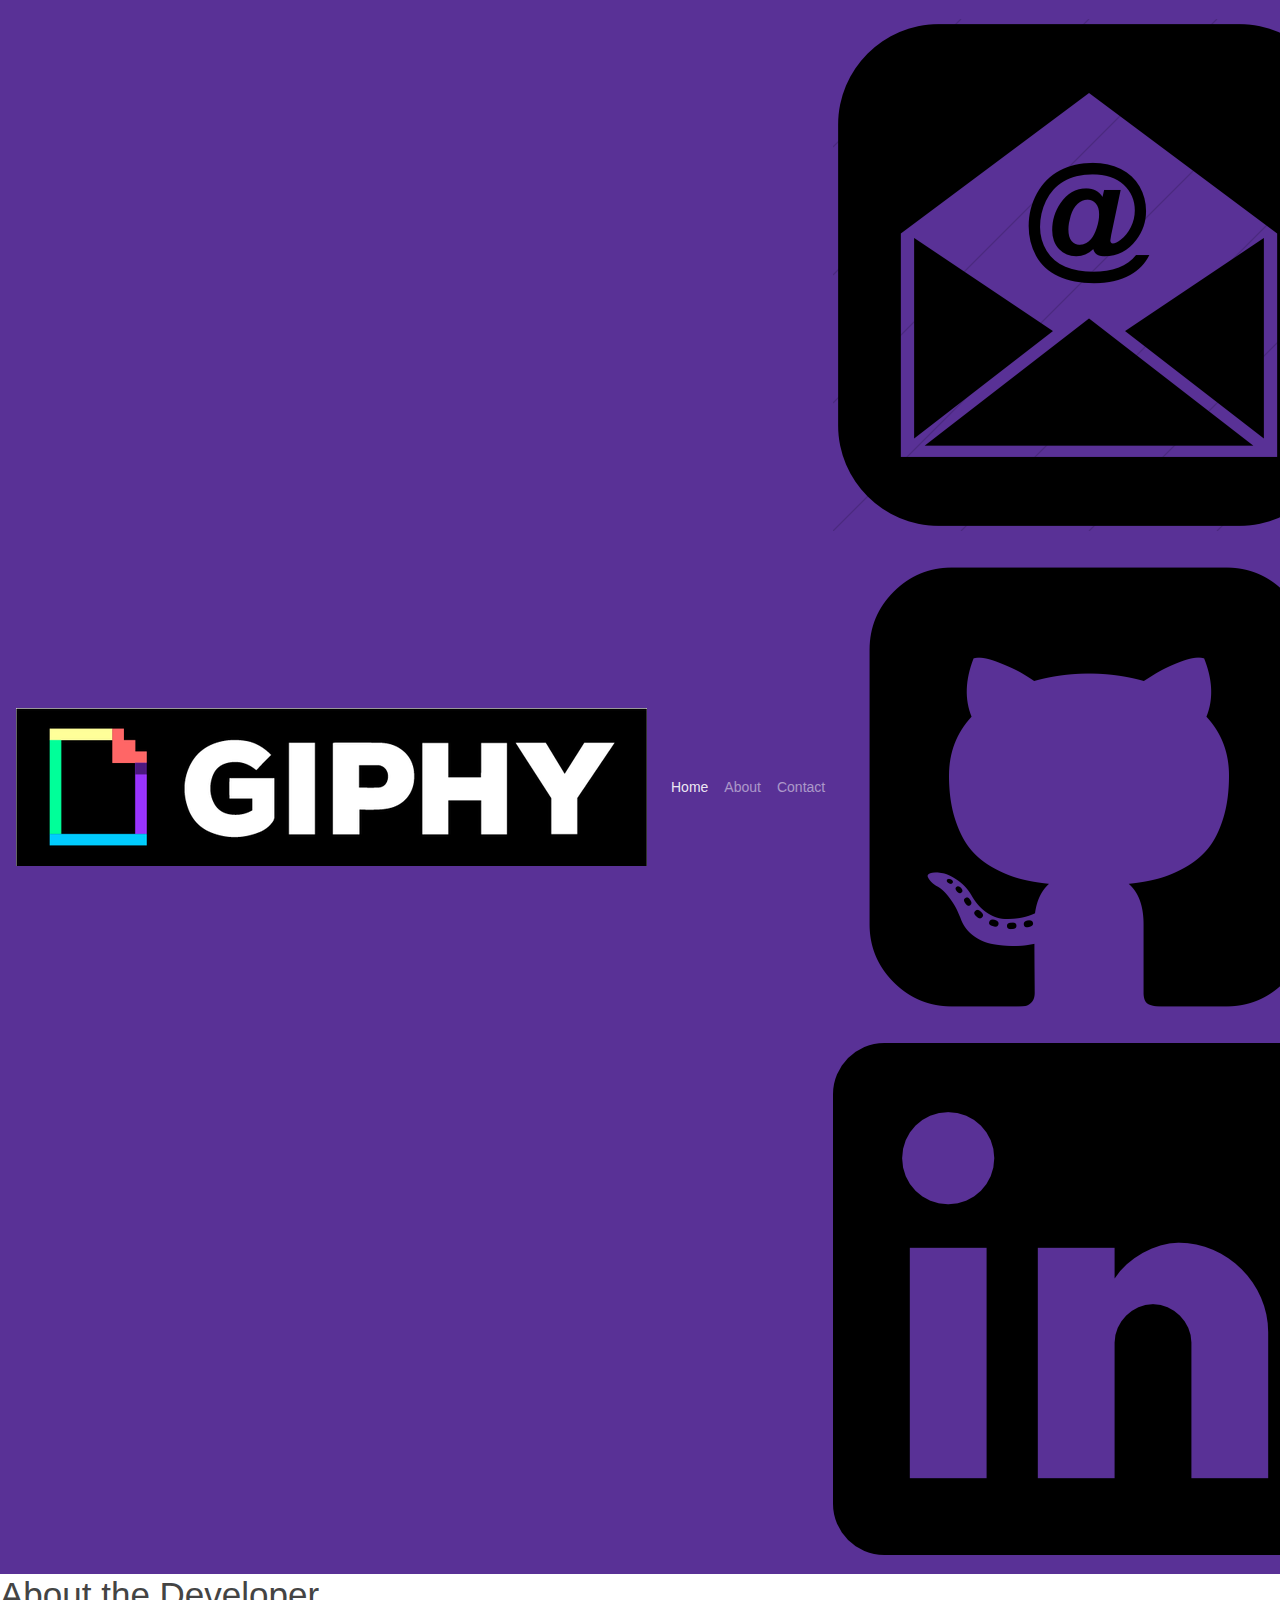
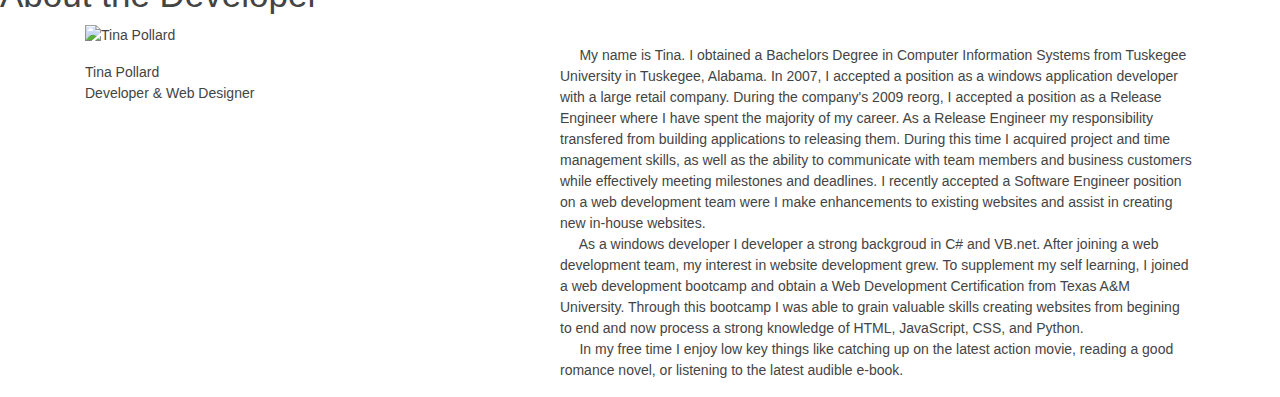
==== about.html @ 1d711af4 "add title to links" ====
<!DOCTYPE html>
<html lang="en-US">

<head>
    <title>About Me</title>
    <link rel="stylesheet" href="styles/bootstrap.min.css" />
    <link rel="stylesheet" href="css/style.css" />
</head>

<header>
    <nav class="navbar navbar-expand-lg navbar-dark bg-primary">
        <a class="navbar-brand" href="index.html"><img id="giphy-img" src="img/Giphy_Logo.png" alt="Giphy Logo"></a>
        <button class="navbar-toggler" type="button" data-toggle="collapse" data-target="#navbarColor01"
            aria-controls="navbarColor01" aria-expanded="false" aria-label="Toggle navigation">
            <span class="navbar-toggler-icon"></span>
        </button>

        <div class="collapse navbar-collapse" id="navbarColor01">
            <ul class="navbar-nav mr-auto">
                <li class="nav-item active">
                    <a class="nav-link" href="index.html" title="Home Page">Home </a>
                </li>
                <li class="nav-item">
                    <a class="nav-link" href="about.html" title="About The Developer">About <span class="sr-only">(current)</span></a>
                </li>
                <li class="nav-item">
                    <a class="nav-link" href="contact.html" title="Contact The Developer">Contact</a>
                </li>
            </ul>
        </div>
       
        <div class="contact-me">
            <a href="contact.html"><img src="img/mail-black-envelope-symbol.png" alt="Email Logo" id="emailMe"
                    title="Email Me"></a>
            <a href="https://github.com/mstina03" target="_blank"><img src="img/github-square-512.png" alt="Github Logo"
                    id="gitHub" title="View My GitHub"></a>
            <a href="https://www.linkedin.com" target="_blank"><img src="img/Linked In.png" alt="Linked In Logo"
                    id="linkedin" title="View My Linkedin"></a>
        </div>
    </nav>
</header>

<body>

    <h1>About the Developer</h1>
    <div class="about">

        <div class="container">
            <div class="row">
                <div class="col-md-4">
                    <figure>
                        <img id="aboutImg" src="img/IMG_2383.png" alt=" Tina Pollard">
                    </figure>
                    <figcaption>Tina Pollard <br> Developer & Web Designer </figcaption>
                </div>
                <div class="col-md-1"></div>
                <div class="col-md-7" id="aboutInfo">
                    <p>
                        <br>
                        &nbsp;&nbsp;&nbsp;&nbsp;
                        My name is Tina. I obtained a Bachelors Degree in Computer Information Systems from Tuskegee
                        University in Tuskegee, Alabama. In 2007, I accepted a position as a windows application
                        developer with a large retail company. During the company's 2009 reorg, I accepted a position as
                        a Release Engineer where I have spent the majority of my career. As a Release Engineer my
                        responsibility transfered from building applications to releasing them. During this time I
                        acquired project and time management skills, as well as the ability to communicate with team
                        members and business customers while effectively meeting milestones and deadlines.
                        I recently accepted a Software Engineer position on a web development team were I make
                        enhancements to existing websites and assist in creating new in-house websites.<br>

                        &nbsp;&nbsp;&nbsp;&nbsp;
                        As a windows developer I developer a strong backgroud in C# and VB.net. After joining a web
                        development team, my interest in website development grew. To supplement my self learning, I
                        joined a web development bootcamp and obtain a Web Development Certification from Texas A&M
                        University. Through this bootcamp I was able to grain valuable skills creating websites from
                        begining to end and now process a strong knowledge of HTML, JavaScript, CSS, and Python. <br>

                        &nbsp;&nbsp;&nbsp;&nbsp;
                        In my free time I enjoy low key things like catching up on the latest action movie, reading a
                        good romance novel, or listening to the latest audible e-book.

                    </p>
                </div>

            </div>
        </div>

    </div>

    <script src="scripts/jquery-3.4.1.js"></script>
    <script src="scripts/bootstrap.min.js"></script>

</body>


</html>
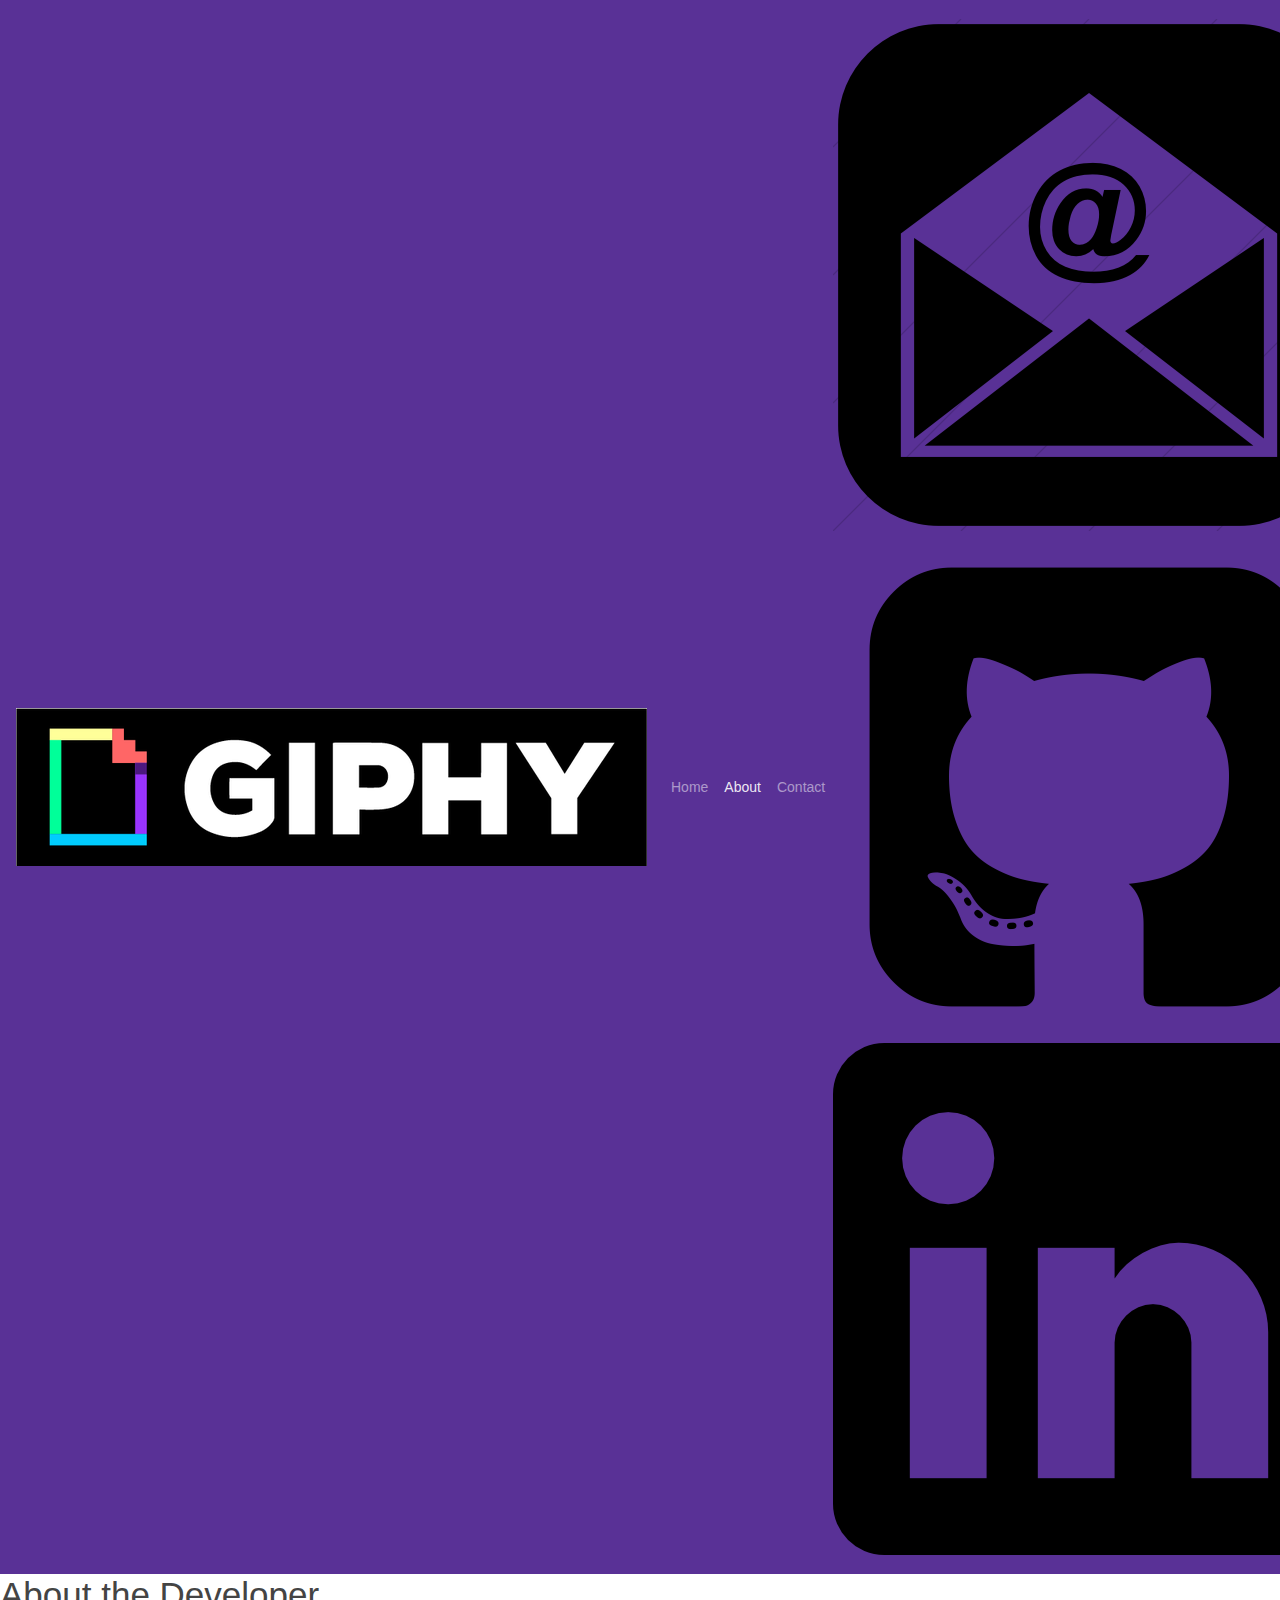
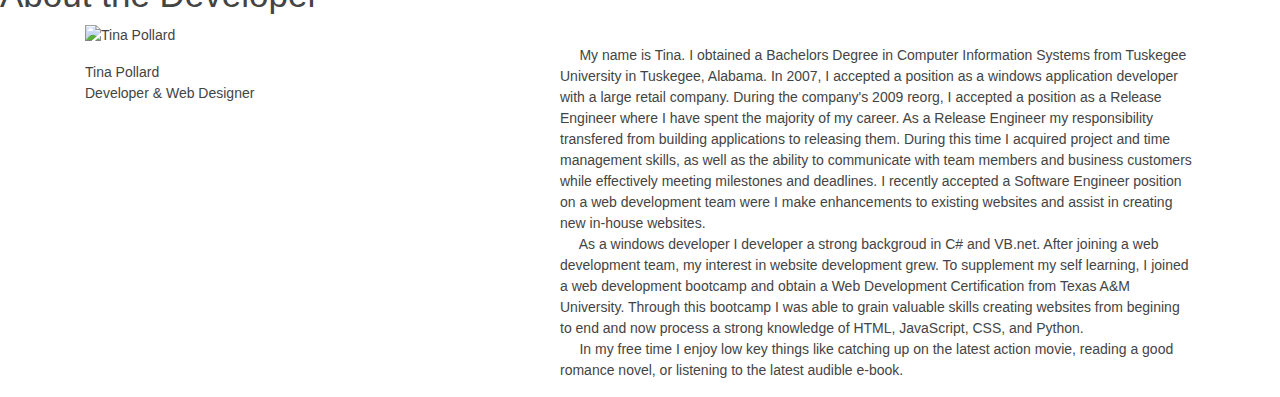
==== commit dc425bf9: "update nav item active status" ====
--- a/about.html
+++ b/about.html
@@ -17,25 +17,26 @@
 
         <div class="collapse navbar-collapse" id="navbarColor01">
             <ul class="navbar-nav mr-auto">
-                <li class="nav-item active">
+                <li class="nav-item">
                     <a class="nav-link" href="index.html" title="Home Page">Home </a>
                 </li>
-                <li class="nav-item">
-                    <a class="nav-link" href="about.html" title="About The Developer">About <span class="sr-only">(current)</span></a>
+                <li class="nav-item active">
+                    <a class="nav-link" href="about.html" title="About The Developer">About <span
+                            class="sr-only">(current)</span></a>
                 </li>
                 <li class="nav-item">
                     <a class="nav-link" href="contact.html" title="Contact The Developer">Contact</a>
                 </li>
             </ul>
         </div>
-       
+
         <div class="contact-me">
             <a href="contact.html"><img src="img/mail-black-envelope-symbol.png" alt="Email Logo" id="emailMe"
                     title="Email Me"></a>
             <a href="https://github.com/mstina03" target="_blank"><img src="img/github-square-512.png" alt="Github Logo"
                     id="gitHub" title="View My GitHub"></a>
-            <a href="https://www.linkedin.com" target="_blank"><img src="img/Linked In.png" alt="Linked In Logo"
-                    id="linkedin" title="View My Linkedin"></a>
+            <a href="https://www.linkedin.com/in/tina-pollard-0358371a1/" target="_blank"><img src="img/Linked In.png"
+                    alt="Linked In Logo" id="linkedin" title="View My Linkedin"></a>
         </div>
     </nav>
 </header>
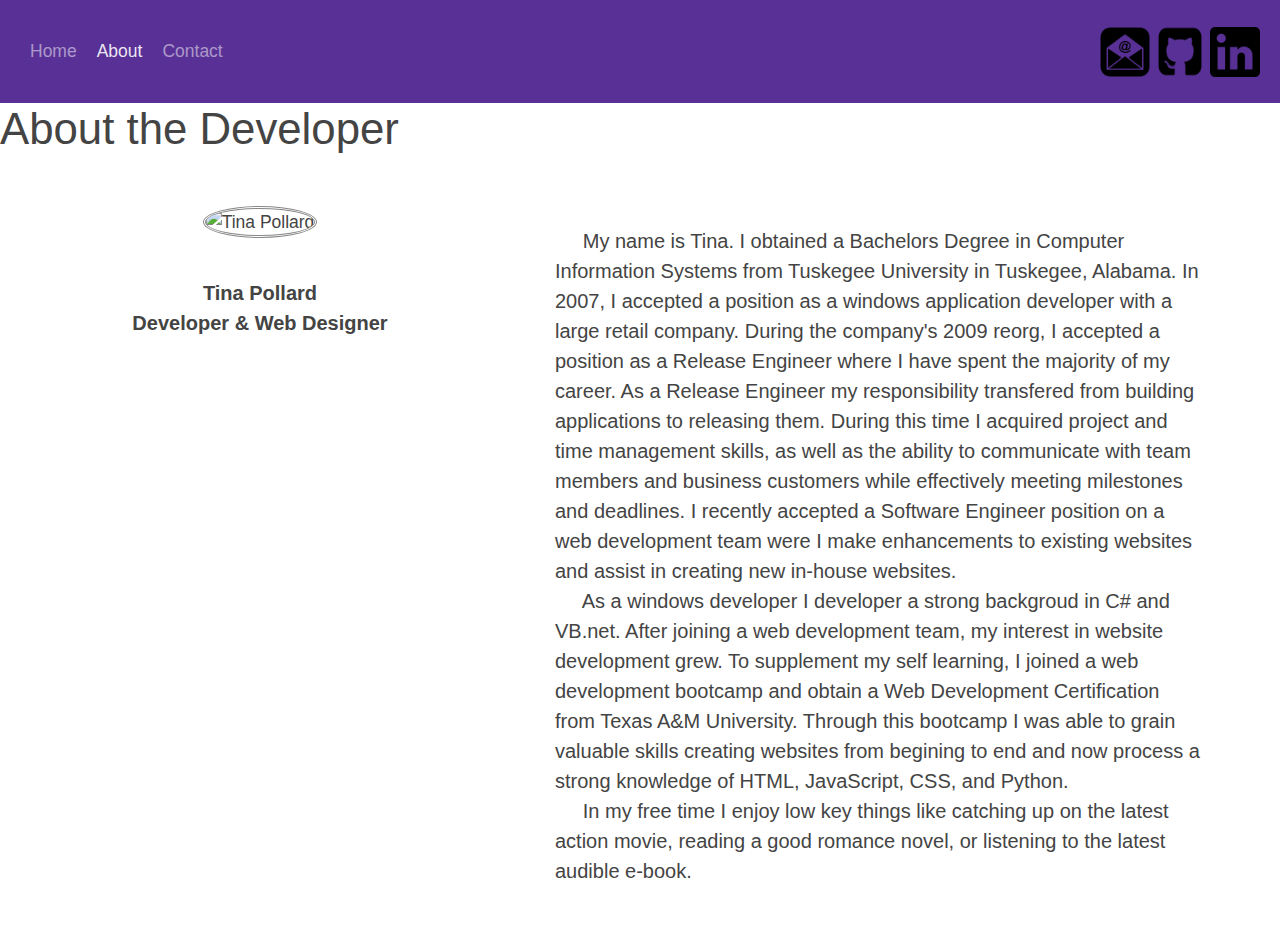
==== commit bb1bf4e1: "update layout" ====
--- a/about.html
+++ b/about.html
@@ -9,7 +9,7 @@
 
 <header>
     <nav class="navbar navbar-expand-lg navbar-dark bg-primary">
-        <a class="navbar-brand" href="index.html"><img id="giphy-img" src="img/Giphy_Logo.png" alt="Giphy Logo"></a>
+       
         <button class="navbar-toggler" type="button" data-toggle="collapse" data-target="#navbarColor01"
             aria-controls="navbarColor01" aria-expanded="false" aria-label="Toggle navigation">
             <span class="navbar-toggler-icon"></span>
--- a/css/style.css
+++ b/css/style.css
@@ -0,0 +1,255 @@
+html {
+  font-size: 20px;
+  font-family: "Berkshire Swash", cursive;
+}
+
+#aboutImg {
+  height: 20rem;
+  width: 20rem;
+  border-style: double;
+  border-color: #888888;
+  background: white;
+  border-radius: 50%;
+  margin: 1rem -1rem;
+  text-align: center;
+}
+
+#contactImg {
+  height: 15rem;
+  width: 15rem;
+  margin: 5rem 0rem;
+}
+
+#giphy-img {
+  height: 3rem;
+  width: 5rem;
+}
+
+#emailMe,
+#linkedin {
+  height: 2.5rem;
+  width: 2.5rem;
+}
+
+#gitHub {
+  height: 2.75rem;
+  width: 2.5rem;
+}
+
+#emailMe:hover,
+#linkedin:hover,
+#gitHub:hover {
+  background-color: #936dec;
+}
+
+.about {
+  margin: 0.5rem 2rem;
+  padding: 1rem 0.5rem;
+  text-align: center;
+}
+
+#aboutInfo {
+  padding: 0.5rem;
+  font-size: 1rem;
+  text-align: left;
+}
+
+figcaption {
+  font-size: 1rem;
+  text-align: center;
+  font-weight: bold;
+}
+
+.contact {
+  margin: 0.5rem 0rem;
+  padding: 2rem 2rem;
+}
+
+.Inquiry {
+  height: 2.5rem;
+  width: 23.75rem;
+  font-size: 2rem;
+  text-align: left;
+}
+
+#gifnumber,
+#keyword,
+#search {
+  width: 12rem;
+  text-align: center;
+}
+
+#search {
+  font-weight: bold;
+  font-size: 1rem;
+  height: 2rem;
+}
+
+.homedisplay {
+  display: -webkit-box;
+  display: -ms-flexbox;
+  display: flex;
+  -ms-flex-wrap: wrap;
+      flex-wrap: wrap;
+  -webkit-box-align: center;
+      -ms-flex-align: center;
+          align-items: center;
+  -webkit-box-pack: center;
+      -ms-flex-pack: center;
+          justify-content: center;
+}
+
+.homelabel {
+  display: -webkit-box;
+  display: -ms-flexbox;
+  display: flex;
+  text-align: right;
+  float: left;
+  font-size: 1rem;
+  width: 12rem;
+  height: 2rem;
+}
+
+.homeinput {
+  float: left;
+}
+
+#emailid,
+#nameid,
+#sendid {
+  height: 2.5rem;
+  font-size: 0.8rem;
+  width: 24rem;
+}
+
+#sendid {
+  font-weight: bold;
+  font-size: 1.25rem;
+  width: 24rem;
+}
+
+.form-inline {
+  margin: 0 auto;
+  padding: 2rem 2rem;
+  text-align: center;
+}
+
+fieldset label {
+  width: 12rem;
+  font-size: 1rem;
+}
+
+.btn-secondary {
+  background-color: rgba(0, 0, 255, 0.13);
+  width: 12rem;
+}
+
+.hidden {
+  visibility: hidden;
+}
+
+.grid-container {
+  display: -webkit-box;
+  display: -ms-flexbox;
+  display: flex;
+  -ms-flex-wrap: wrap;
+      flex-wrap: wrap;
+  -webkit-box-align: center;
+      -ms-flex-align: center;
+          align-items: center;
+  -webkit-box-pack: center;
+      -ms-flex-pack: center;
+          justify-content: center;
+  -ms-flex-pack: distribute;
+      justify-content: space-around;
+  -ms-flex-line-pack: distribute;
+      align-content: space-around;
+}
+
+.grid-img {
+  height: 10rem;
+  width: 10rem;
+  border: 1px solid rgba(0, 0, 0, 0.8);
+}
+
+.contact-me {
+  float: right;
+}
+
+.Logo {
+  color: white;
+}
+
+@media (max-width: 320px) {
+  .nav-link {
+    text-align: center;
+  }
+}
+
+@media (max-width: 768px) {
+  h1 {
+    font-size: 1.25rem;
+  }
+  #emailMe,
+  #linkedin {
+    height: 1.75rem;
+    width: 2rem;
+  }
+  #gitHub {
+    height: 2rem;
+    width: 2rem;
+  }
+  #giphy-img {
+    height: 2.5rem;
+    width: 3rem;
+  }
+  #contactImg {
+    height: 7.5rem;
+    width: 7.5rem;
+    margin: 1rem 0rem;
+  }
+  #aboutImg {
+    height: 10rem;
+    width: 10rem;
+    border-style: double;
+    border-color: #888888;
+    background: white;
+    border-radius: 50%;
+    margin: 1rem -1rem;
+    text-align: center;
+  }
+  #aboutInfo {
+    padding: 0.25rem;
+    font-size: 0.5rem;
+    text-align: left;
+  }
+  #emailid,
+  #nameid,
+  #sendid {
+    height: 2.5rem;
+    font-size: 0.5rem;
+    width: 12rem;
+  }
+  #msgid {
+    height: 5rem;
+    font-size: 0.5rem;
+    width: 12rem;
+  }
+  .home {
+    text-align: center;
+  }
+  figcaption {
+    font-size: 0.5rem;
+    text-align: center;
+    font-weight: bold;
+  }
+  .grid-img {
+    height: 15rem;
+    width: 15rem;
+    border: 1px solid rgba(0, 0, 0, 0.8);
+  }
+  .nav-link {
+    text-align: center;
+  }
+}
+/*# sourceMappingURL=style.css.map */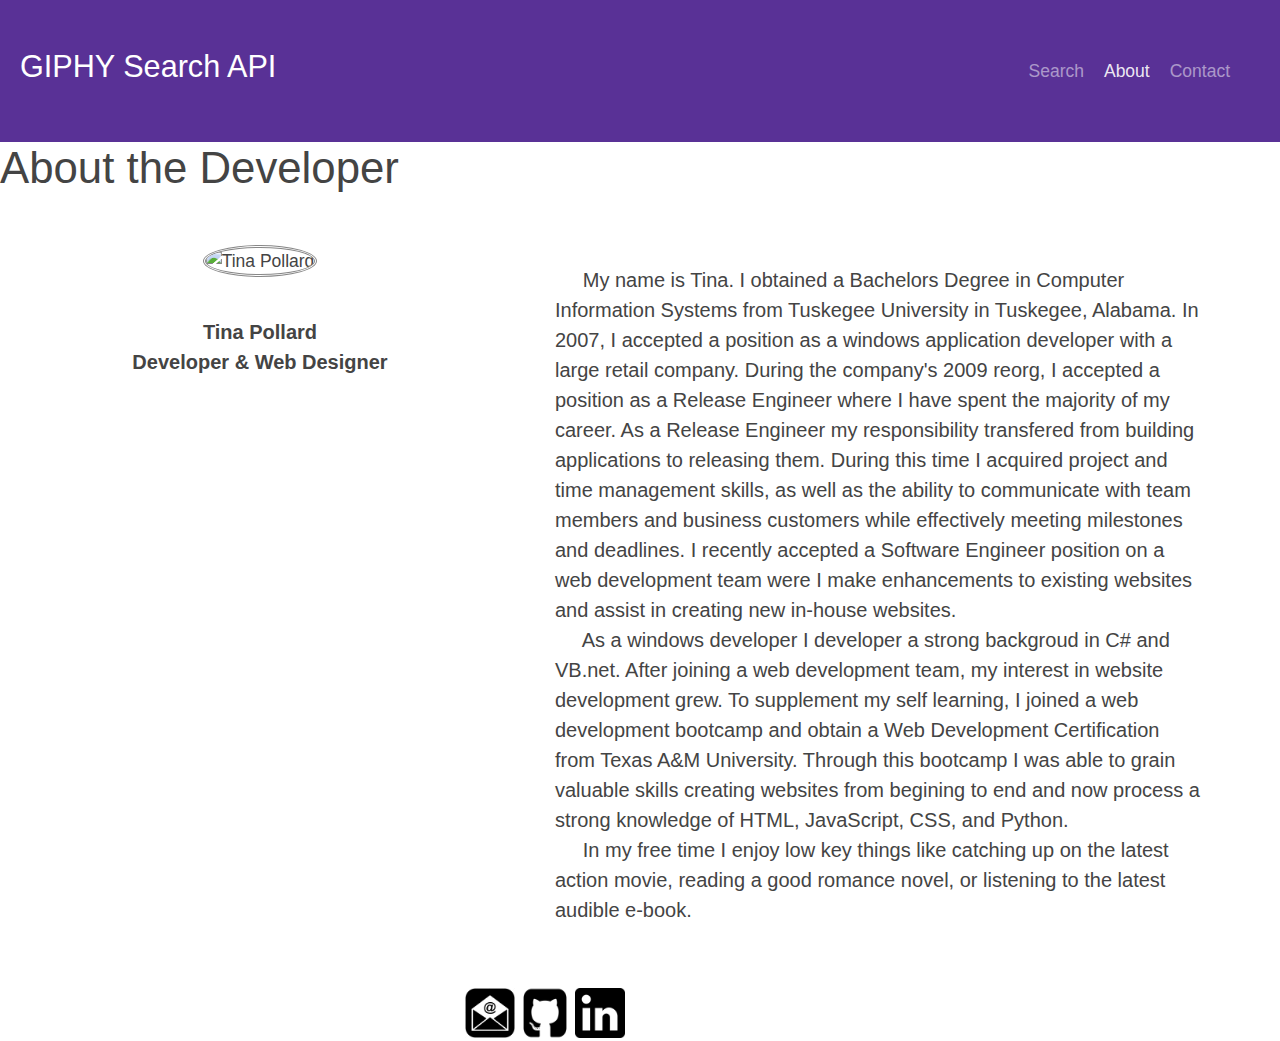
==== commit ae7d05fb: "update layout" ====
--- a/about.html
+++ b/about.html
@@ -8,36 +8,33 @@
 </head>
 
 <header>
-    <nav class="navbar navbar-expand-lg navbar-dark bg-primary">
-       
-        <button class="navbar-toggler" type="button" data-toggle="collapse" data-target="#navbarColor01"
-            aria-controls="navbarColor01" aria-expanded="false" aria-label="Toggle navigation">
-            <span class="navbar-toggler-icon"></span>
-        </button>
+    <nav class=" navbar bg-primary ">
+        <h3 class="Logo">GIPHY Search API</h3>
 
-        <div class="collapse navbar-collapse" id="navbarColor01">
-            <ul class="navbar-nav mr-auto">
-                <li class="nav-item">
-                    <a class="nav-link" href="index.html" title="Home Page">Home </a>
-                </li>
-                <li class="nav-item active">
-                    <a class="nav-link" href="about.html" title="About The Developer">About <span
-                            class="sr-only">(current)</span></a>
-                </li>
-                <li class="nav-item">
-                    <a class="nav-link" href="contact.html" title="Contact The Developer">Contact</a>
-                </li>
-            </ul>
-        </div>
+        <nav class="navbar navbar-expand-lg navbar-dark bg-primary">
 
-        <div class="contact-me">
-            <a href="contact.html"><img src="img/mail-black-envelope-symbol.png" alt="Email Logo" id="emailMe"
-                    title="Email Me"></a>
-            <a href="https://github.com/mstina03" target="_blank"><img src="img/github-square-512.png" alt="Github Logo"
-                    id="gitHub" title="View My GitHub"></a>
-            <a href="https://www.linkedin.com/in/tina-pollard-0358371a1/" target="_blank"><img src="img/Linked In.png"
-                    alt="Linked In Logo" id="linkedin" title="View My Linkedin"></a>
-        </div>
+            <!-- Hamburger Toggler-->
+            <button class="navbar-toggler" type="button" data-toggle="collapse" data-target="#navbarColor01"
+                aria-controls="navbarColor01" aria-expanded="false" aria-label="Toggle navigation">
+                <span class="navbar-toggler-icon"></span>
+            </button>
+
+            <div class="collapse navbar-collapse" id="navbarColor01">
+                <ul class="navbar-nav mr-auto">
+                    <li class="nav-item">
+                        <a class="nav-link" href="index.html" title="Home Page">Search</a>
+                    </li>
+                    <li class="nav-item active">
+                        <a class="nav-link" href="about.html" title="About The Developer">About <span
+                                class="sr-only">(current)</span></a>
+                    </li>
+                    <li class="nav-item">
+                        <a class="nav-link" href="contact.html" title="Contact The Developer">Contact</a>
+                    </li>
+                </ul>
+            </div>
+
+        </nav>
     </nav>
 </header>
 
@@ -87,7 +84,25 @@
         </div>
 
     </div>
+    <footer>
+        <div class="container">
+            <div class="row">
+                <div class="col-md-4"></div>
+                <div class="col-md-4">
+                    <div class="contact-me ">
+                        <a href="contact.html"><img src="img/mail-black-envelope-symbol.png" alt="Email Logo"
+                                id="emailMe" title="Email Me"></a>
+                        <a href="https://github.com/mstina03" target="_blank"><img src="img/github-square-512.png"
+                                alt="Github Logo" id="gitHub" title="View My GitHub"></a>
+                        <a href="https://www.linkedin.com/in/tina-pollard-0358371a1/" target="_blank"><img
+                                src="img/Linked In.png" alt="Linked In Logo" id="linkedin" title="View My Linkedin"></a>
+                    </div>
+                </div>
+                <div class="col-md-4"></div>
+            </div>
+        </div>
 
+    </footer>
     <script src="scripts/jquery-3.4.1.js"></script>
     <script src="scripts/bootstrap.min.js"></script>
 
--- a/css/style.css
+++ b/css/style.css
@@ -32,7 +32,7 @@
 }
 
 #gitHub {
-  height: 2.75rem;
+  height: 2.8rem;
   width: 2.5rem;
 }
 
@@ -148,7 +148,7 @@
   visibility: hidden;
 }
 
-.grid-container {
+.grid-container, footer {
   display: -webkit-box;
   display: -ms-flexbox;
   display: flex;
@@ -172,18 +172,8 @@
   border: 1px solid rgba(0, 0, 0, 0.8);
 }
 
-.contact-me {
-  float: right;
-}
-
 .Logo {
   color: white;
-}
-
-@media (max-width: 320px) {
-  .nav-link {
-    text-align: center;
-  }
 }
 
 @media (max-width: 768px) {
@@ -248,8 +238,5 @@
     width: 15rem;
     border: 1px solid rgba(0, 0, 0, 0.8);
   }
-  .nav-link {
-    text-align: center;
-  }
 }
 /*# sourceMappingURL=style.css.map */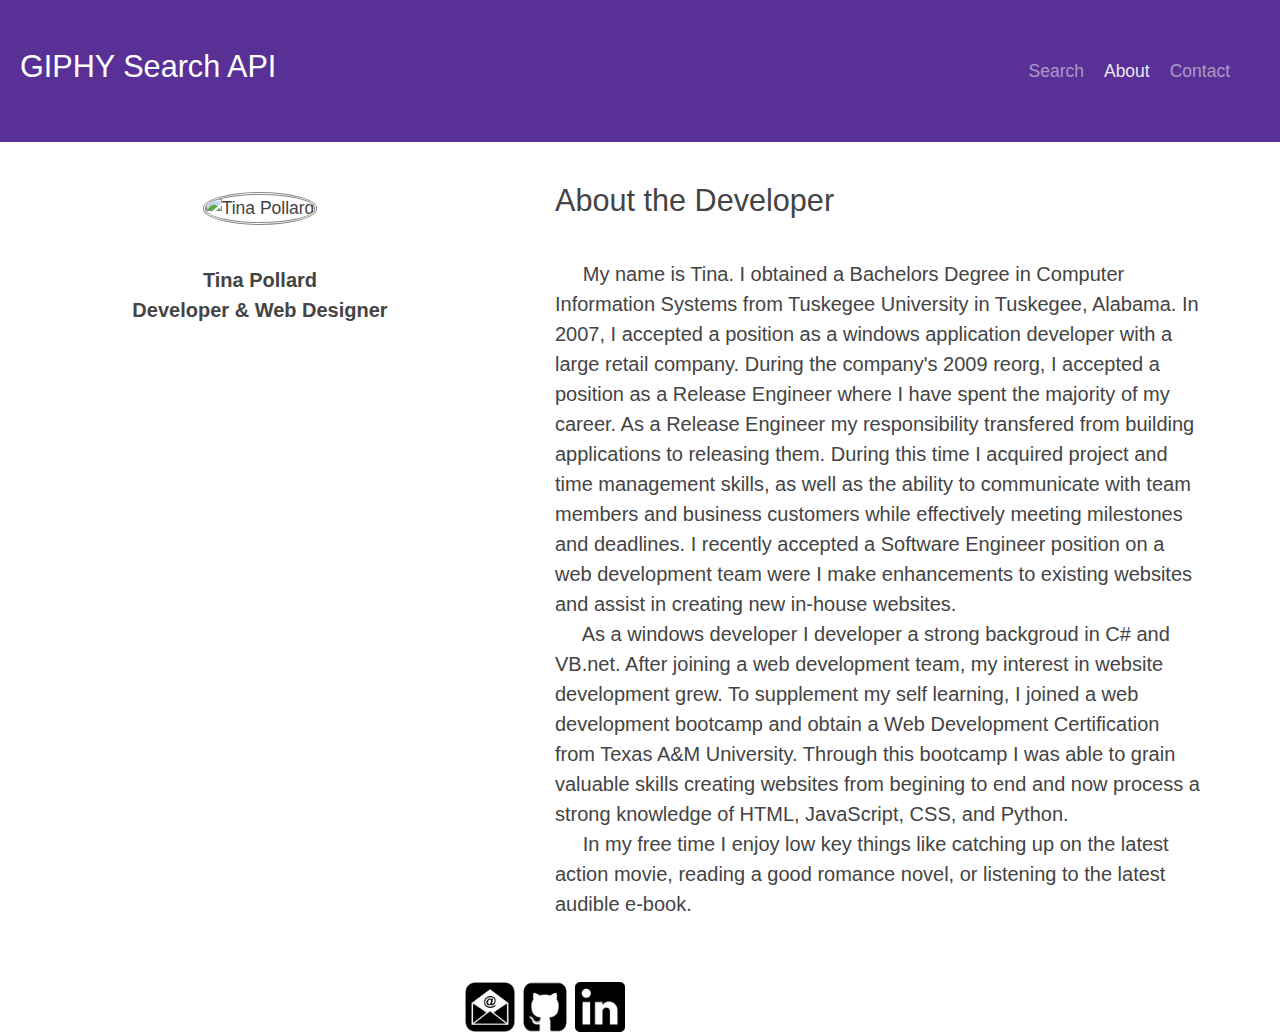
==== commit 471b034b: "decrese font size. add link to Logo" ====
--- a/about.html
+++ b/about.html
@@ -9,7 +9,7 @@
 
 <header>
     <nav class=" navbar bg-primary ">
-        <h3 class="Logo">GIPHY Search API</h3>
+        <a href="index.html"><h3 class="Logo">GIPHY Search API</h3> </a>
 
         <nav class="navbar navbar-expand-lg navbar-dark bg-primary">
 
@@ -40,7 +40,7 @@
 
 <body>
 
-    <h1>About the Developer</h1>
+   
     <div class="about">
 
         <div class="container">
@@ -53,6 +53,7 @@
                 </div>
                 <div class="col-md-1"></div>
                 <div class="col-md-7" id="aboutInfo">
+                    <h3>About the Developer</h3>
                     <p>
                         <br>
                         &nbsp;&nbsp;&nbsp;&nbsp;
--- a/css/style.css
+++ b/css/style.css
@@ -119,6 +119,10 @@
 #sendid {
   height: 2.5rem;
   font-size: 0.8rem;
+  width: 24rem;
+}
+
+#msgid {
   width: 24rem;
 }
 
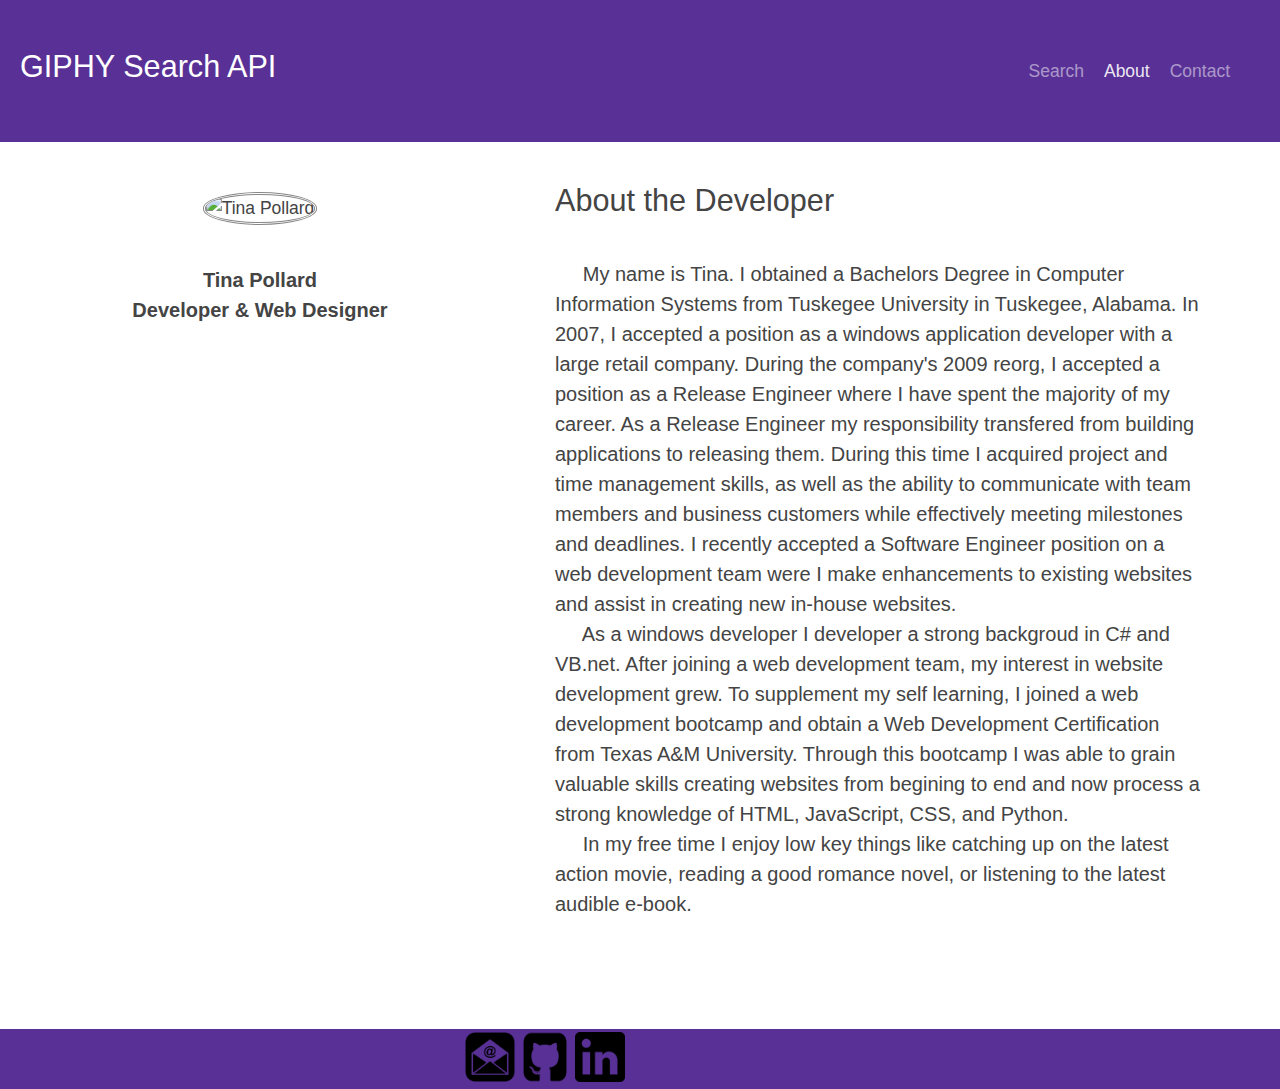
==== commit 4032f910: "try to position footer" ====
--- a/about.html
+++ b/about.html
@@ -9,7 +9,9 @@
 
 <header>
     <nav class=" navbar bg-primary ">
-        <a href="index.html"><h3 class="Logo">GIPHY Search API</h3> </a>
+        <a href="index.html">
+            <h3 class="Logo">GIPHY Search API</h3>
+        </a>
 
         <nav class="navbar navbar-expand-lg navbar-dark bg-primary">
 
@@ -39,8 +41,6 @@
 </header>
 
 <body>
-
-   
     <div class="about">
 
         <div class="container">
@@ -85,7 +85,7 @@
         </div>
 
     </div>
-    <footer>
+    <footer class="bg-primary">
         <div class="container">
             <div class="row">
                 <div class="col-md-4"></div>
--- a/css/style.css
+++ b/css/style.css
@@ -1,6 +1,19 @@
 html {
   font-size: 20px;
   font-family: "Berkshire Swash", cursive;
+}
+
+html,
+body {
+  height: 100%;
+}
+
+footer {
+  position: relative;
+  margin-top: 3rem;
+  /* negative value of footer height */
+  height: 3rem;
+  clear: both;
 }
 
 #aboutImg {
@@ -61,8 +74,10 @@
 }
 
 .contact {
-  margin: 0.5rem 0rem;
   padding: 2rem 2rem;
+  -webkit-box-align: center;
+      -ms-flex-align: center;
+          align-items: center;
 }
 
 .Inquiry {
@@ -152,7 +167,7 @@
   visibility: hidden;
 }
 
-.grid-container, footer {
+.grid-container {
   display: -webkit-box;
   display: -ms-flexbox;
   display: flex;
